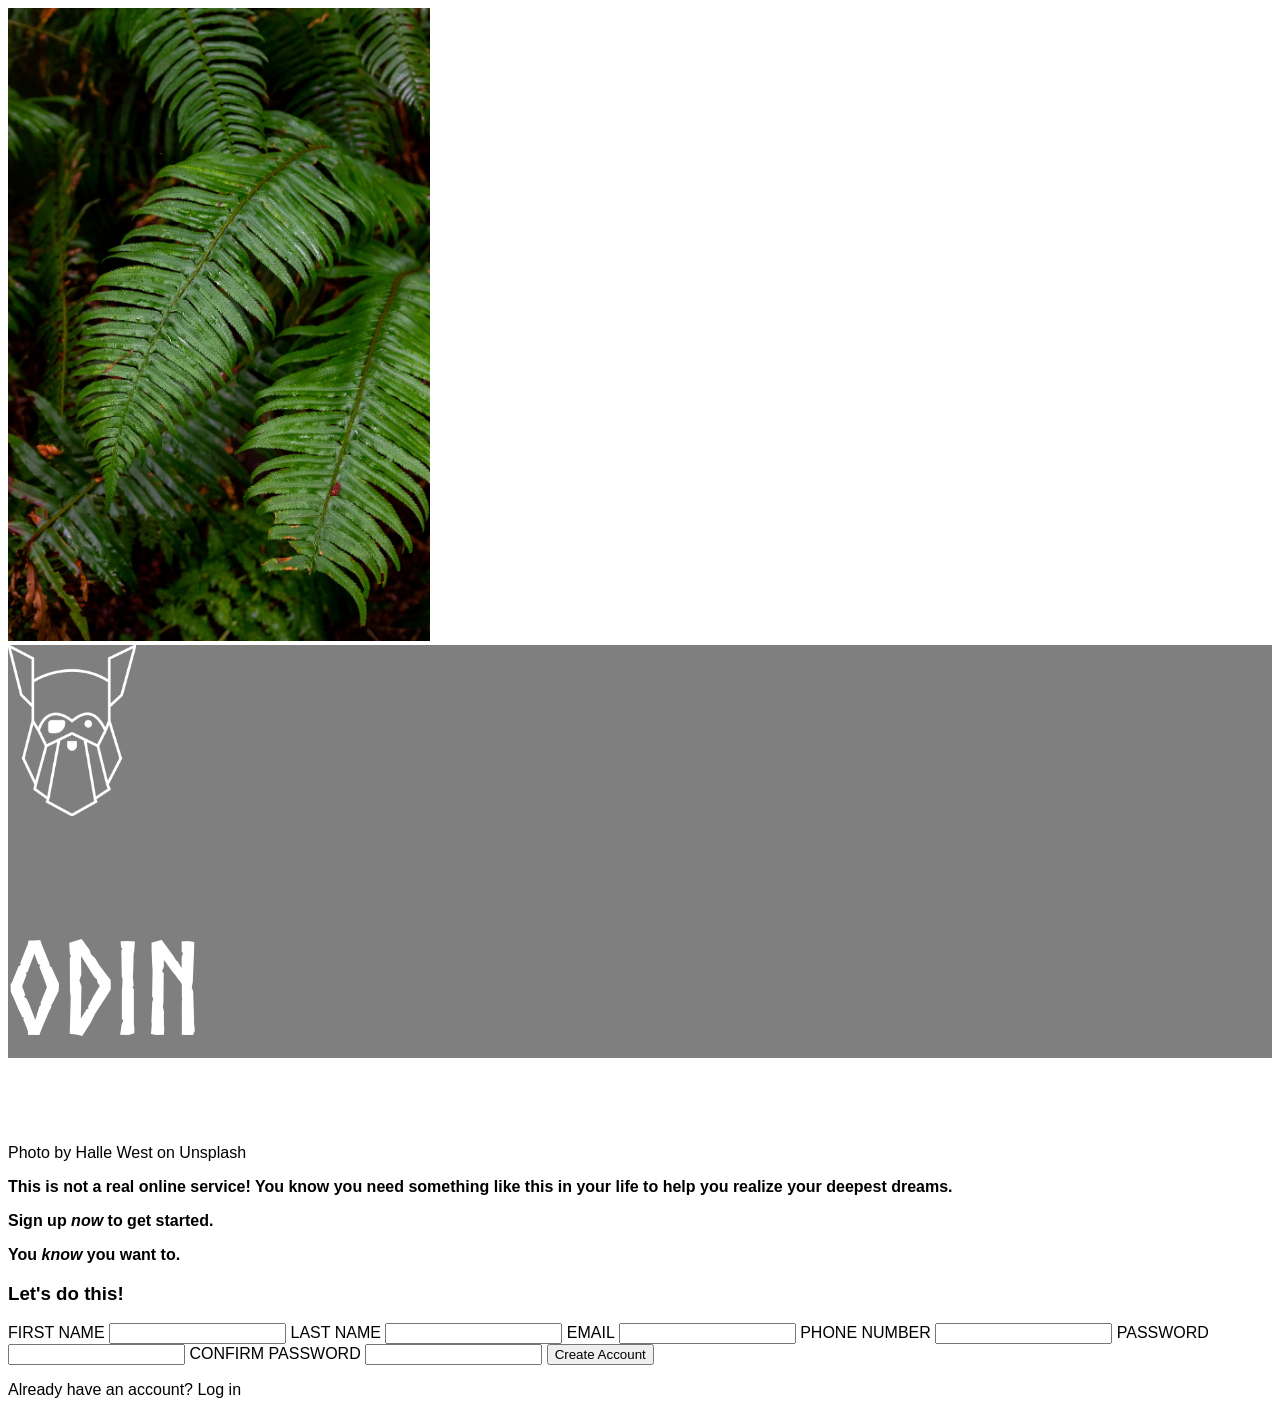
==== index.html @ 485d2ff3 "Apply fonts, set font sizes, set title color to white" ====
<!DOCTYPE html>
<html lang="en">
<head>
    <meta charset="UTF-8">
    <meta name="viewport" content="width=device-width, initial-scale=1.0">
    <link rel="stylesheet" type="text/css" href="styles.css">
    <title>Document</title>
</head>
<body>
    <div id="main-div">
        <div class="container">
            <img id="leaf_background" alt="leaf_background" src="media/halie-west-25xggax4bSA-unsplash.jpg">
            <div id="title">
                <img id="logo" alt="logo" src="media/odin-lined.png">
                <h1>ODIN</h1>
            </div>
            <p>Photo by <a>Halle West</a> on <a>Unsplash</a></p>
        </div>
        <div class="container">
            <div class="paragraph">
                <p>This is not a real online service! You know you need something like this in your life to help you realize your deepest dreams.</p>
                <p>Sign up <i>now</i> to get started.</p>
                <p></p>
                <p>You <i>know</i> you want to.</p>
            </div>

            <form>
                <h3>Let's do this!</h3>
                <label for="first-name">FIRST NAME</label>
                <input type="text" id="first-name" name="first-name" required>

                <label for="last-name">LAST NAME</label>
                <input type="text" id="last-name" name="last-name" required>

                <label for="email">EMAIL</label>
                <input type="email" id="email" name="email" required>

                <label for="phone">PHONE NUMBER</label>
                <input type="tel" id="phone" name="phone" required>

                <label for="password">PASSWORD</label>
                <input type="password" id="password" name="password" required>

                <label for="password-confirm">CONFIRM PASSWORD</label>
                <input type="password" id="password-confirm" name="password-confirm" required>

                <button type="submit">Create Account</button>
                <p>Already have an account? <a>Log in</a></p>

            </form>
        </div>
    </div>
    
</body>
</html>
---- styles.css ----
@font-face {
    font-family: Norse;
    src: url(fonts/Norse.otf);
}

@font-face {
    font-family: Norsebold;
    src: url(fonts/Norsebold.otf);
}

html {
    font-size: 16px;
    font-family: Verdana, Geneva, Tahoma, sans-serif;
}

h1 {
    font-family: Norsebold;
}

#title {
    font-size: 64px;
    background-color: rgba(0, 0, 0, 0.5);
}

#title h1 {
    color: white;
}

img#leaf_background {
    width: 33vw;
}

img#logo {
    width: 2em;
}

.paragraph > p {
    font-weight: bold;
}
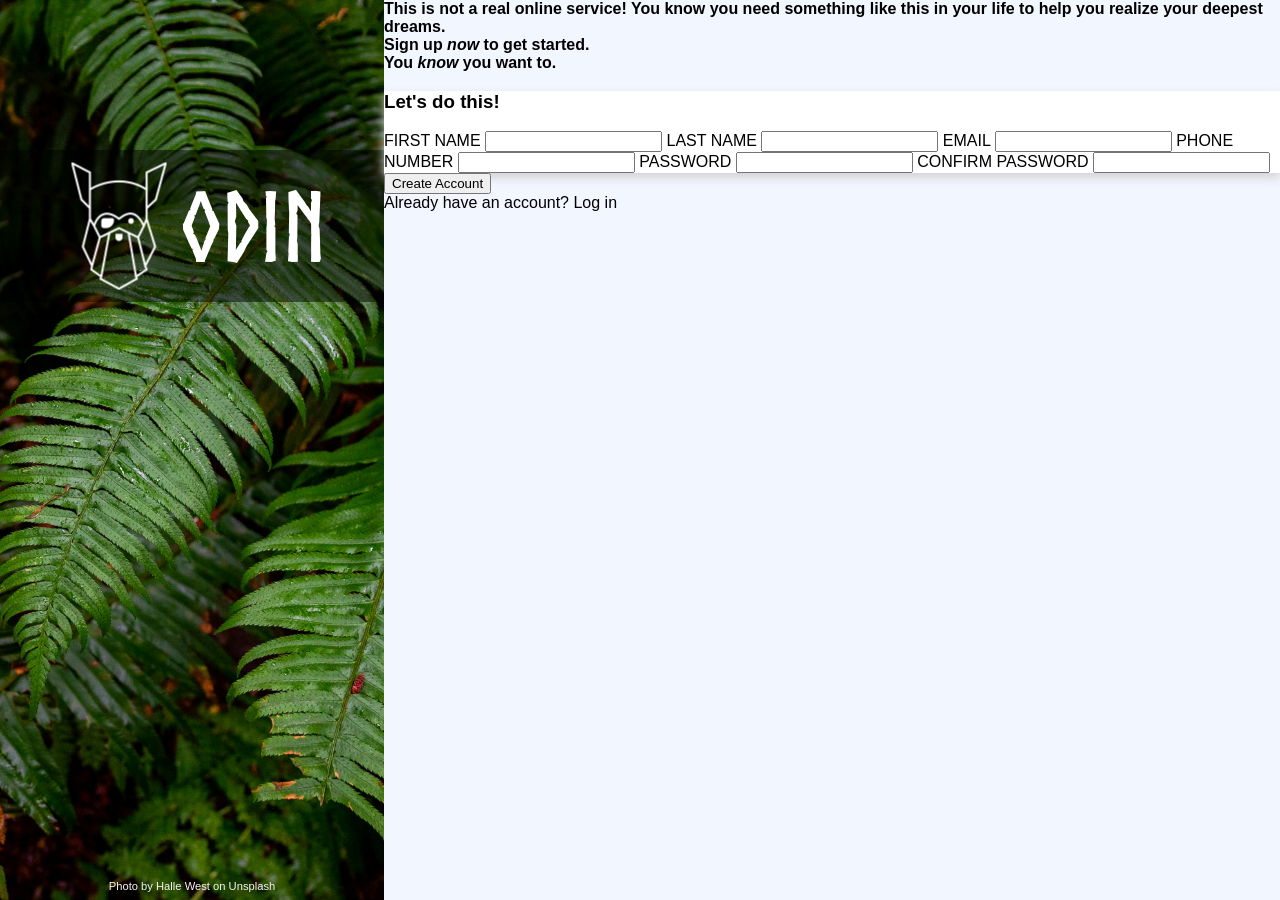
==== commit 052a3d90: "Adjust title, logo, leafbg, container color, form body color" ====
--- a/index.html
+++ b/index.html
@@ -9,14 +9,18 @@
 <body>
     <div id="main-div">
         <div class="container">
-            <img id="leaf_background" alt="leaf_background" src="media/halie-west-25xggax4bSA-unsplash.jpg">
+            <div class="img-wrapper">
+                <img id="leaf_background" alt="leaf_background" src="media/halie-west-25xggax4bSA-unsplash.jpg">
+            </div>
             <div id="title">
                 <img id="logo" alt="logo" src="media/odin-lined.png">
                 <h1>ODIN</h1>
             </div>
-            <p>Photo by <a>Halle West</a> on <a>Unsplash</a></p>
+            <span class="credit">
+                <p>Photo by <a>Halle West</a> on <a>Unsplash</a></p>
+            </span>
         </div>
-        <div class="container">
+        <div class="container" id="content">
             <div class="paragraph">
                 <p>This is not a real online service! You know you need something like this in your life to help you realize your deepest dreams.</p>
                 <p>Sign up <i>now</i> to get started.</p>
@@ -25,24 +29,26 @@
             </div>
 
             <form>
-                <h3>Let's do this!</h3>
-                <label for="first-name">FIRST NAME</label>
-                <input type="text" id="first-name" name="first-name" required>
-
-                <label for="last-name">LAST NAME</label>
-                <input type="text" id="last-name" name="last-name" required>
-
-                <label for="email">EMAIL</label>
-                <input type="email" id="email" name="email" required>
-
-                <label for="phone">PHONE NUMBER</label>
-                <input type="tel" id="phone" name="phone" required>
-
-                <label for="password">PASSWORD</label>
-                <input type="password" id="password" name="password" required>
-
-                <label for="password-confirm">CONFIRM PASSWORD</label>
-                <input type="password" id="password-confirm" name="password-confirm" required>
+                <div class="form-body">
+                    <h3>Let's do this!</h3>
+                    <label for="first-name">FIRST NAME</label>
+                    <input type="text" id="first-name" name="first-name" required>
+    
+                    <label for="last-name">LAST NAME</label>
+                    <input type="text" id="last-name" name="last-name" required>
+    
+                    <label for="email">EMAIL</label>
+                    <input type="email" id="email" name="email" required>
+    
+                    <label for="phone">PHONE NUMBER</label>
+                    <input type="tel" id="phone" name="phone" required>
+    
+                    <label for="password">PASSWORD</label>
+                    <input type="password" id="password" name="password" required>
+    
+                    <label for="password-confirm">CONFIRM PASSWORD</label>
+                    <input type="password" id="password-confirm" name="password-confirm" required>
+                </div>
 
                 <button type="submit">Create Account</button>
                 <p>Already have an account? <a>Log in</a></p>
--- a/styles.css
+++ b/styles.css
@@ -8,9 +8,28 @@
     src: url(fonts/Norsebold.otf);
 }
 
-html {
+html, body {
     font-size: 16px;
     font-family: Verdana, Geneva, Tahoma, sans-serif;
+    margin: 0;
+    padding: 0;
+}
+
+p {
+    margin: 0;
+}
+
+#main-div {
+    display: flex;
+    height: 100vh;
+}
+
+.container {
+    position: relative;
+    display: flex;
+    flex-direction: column;
+    justify-content: flex-start;
+    align-items: center;
 }
 
 h1 {
@@ -18,22 +37,61 @@
 }
 
 #title {
-    font-size: 64px;
+    display: flex;
+    justify-content: center;
+    align-items: center;
+    font-size: 48px;
     background-color: rgba(0, 0, 0, 0.5);
+    position: absolute;
+    margin: 0;
+    padding: 1rem 0;
+    width: 100%;
+    height: 2.5em;
+    top: 150px;
 }
 
 #title h1 {
+    position: relative;
     color: white;
+    margin: 0;
+    right: 128px;
 }
 
-img#leaf_background {
-    width: 33vw;
+.img-wrapper {
+    width: 30vw;
+    height: 100vh;
+    overflow: hidden;
+}
+
+.img-wrapper img {
+    width: 100%;
+    height: 100%;
+    object-fit: cover;
+}
+
+.credit {
+    color: whitesmoke;
+    position: absolute;
+    padding: 0;
+    margin: 0;
+    bottom: 0.5rem;
+    font-size: 0.7rem;
 }
 
 img#logo {
-    width: 2em;
+    scale: 0.25;
+    margin: 0;
 }
 
 .paragraph > p {
     font-weight: bold;
+}
+
+.container#content {
+    background-color: #f2f6ff
+}
+
+.form-body {
+    background-color: white;
+    box-shadow: 0px 5px 10px lightgray;
 }
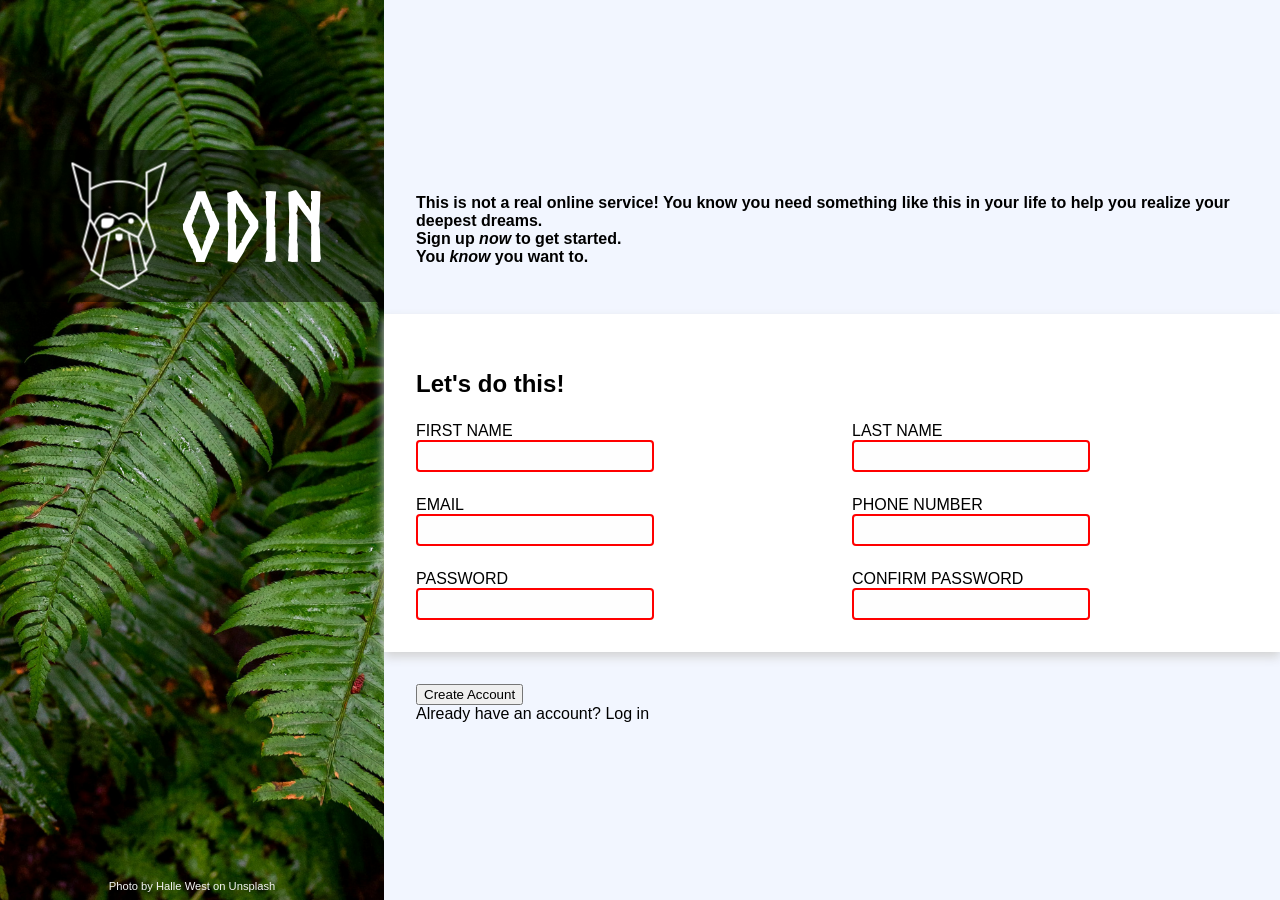
==== commit f19a16d6: "Add grid layout to form, add form styles" ====
--- a/index.html
+++ b/index.html
@@ -31,27 +31,38 @@
             <form>
                 <div class="form-body">
                     <h3>Let's do this!</h3>
-                    <label for="first-name">FIRST NAME</label>
-                    <input type="text" id="first-name" name="first-name" required>
-    
-                    <label for="last-name">LAST NAME</label>
-                    <input type="text" id="last-name" name="last-name" required>
-    
-                    <label for="email">EMAIL</label>
-                    <input type="email" id="email" name="email" required>
-    
-                    <label for="phone">PHONE NUMBER</label>
-                    <input type="tel" id="phone" name="phone" required>
-    
-                    <label for="password">PASSWORD</label>
-                    <input type="password" id="password" name="password" required>
-    
-                    <label for="password-confirm">CONFIRM PASSWORD</label>
-                    <input type="password" id="password-confirm" name="password-confirm" required>
+                    <div class="input-grid">
+                        <div class="input-cell">
+                            <label for="first-name">FIRST NAME</label>
+                            <input type="text" id="first-name" name="first-name" required>
+                        </div>
+                        <div class="input-cell">
+                            <label for="last-name">LAST NAME</label>
+                            <input type="text" id="last-name" name="last-name" required>
+                        </div>
+                        <div class="input-cell">
+                            <label for="email">EMAIL</label>
+                            <input type="email" id="email" name="email" required>
+                        </div>
+                        <div class="input-cell">
+                            <label for="phone">PHONE NUMBER</label>
+                            <input type="tel" id="phone" name="phone" required>
+                        </div>
+                        <div class="input-cell">
+                            <label for="password">PASSWORD</label>
+                            <input type="password" id="password" name="password" required>
+                        </div>
+                        <div class="input-cell">
+                            <label for="password-confirm">CONFIRM PASSWORD</label>
+                            <input type="password" id="password-confirm" name="password-confirm" required>
+                        </div>
+                    </div>
+                </div>
+                <div class="btn-wrapper">
+                    <button type="submit">Create Account</button>
+                    <p>Already have an account? <a>Log in</a></p>
                 </div>
 
-                <button type="submit">Create Account</button>
-                <p>Already have an account? <a>Log in</a></p>
 
             </form>
         </div>
--- a/styles.css
+++ b/styles.css
@@ -10,7 +10,7 @@
 
 html, body {
     font-size: 16px;
-    font-family: Verdana, Geneva, Tahoma, sans-serif;
+    font-family: Arial, Helvetica, sans-serif;
     margin: 0;
     padding: 0;
 }
@@ -28,7 +28,7 @@
     position: relative;
     display: flex;
     flex-direction: column;
-    justify-content: flex-start;
+    justify-content: center;
     align-items: center;
 }
 
@@ -83,6 +83,10 @@
     margin: 0;
 }
 
+.paragraph {
+    margin: 1rem 0;
+    padding: 2rem 2rem;
+}
 .paragraph > p {
     font-weight: bold;
 }
@@ -91,7 +95,58 @@
     background-color: #f2f6ff
 }
 
+form {
+    width: 100%;
+}
+
+form h3 {
+    font-size: 24px;
+}
+
 .form-body {
     background-color: white;
     box-shadow: 0px 5px 10px lightgray;
-}+    padding: 2rem 2rem;
+}
+
+.form-body input {
+    appearance: none;
+    box-sizing: border-box;
+    outline: none;
+    font-family: Arial, Helvetica, sans-serif;
+    width: 60%;
+    height: 2rem;
+    border-radius: 0.25rem;
+    border: 2px solid lightgray;
+    background-color: rgb(254, 254, 254);
+    transition: border-color 0.3s ease;
+}
+
+input:focus {
+    border-color: rgb(65, 135, 255);
+    box-shadow: 1px 1px 8px 1px rgb(141, 141, 141);
+}
+
+input:invalid {
+    border: 2px solid red;
+}
+
+.input-grid {
+    display: grid;
+    grid-template-columns: 1fr 1fr;
+    column-gap: 2.5rem;
+    row-gap: 1.5rem;
+}
+
+.input-cell {
+    display: flex;
+    flex-direction: column;
+    justify-content: center;
+    align-items: flex-start;
+}
+
+.btn-wrapper {
+    padding: 2rem 2rem;
+}
+
+
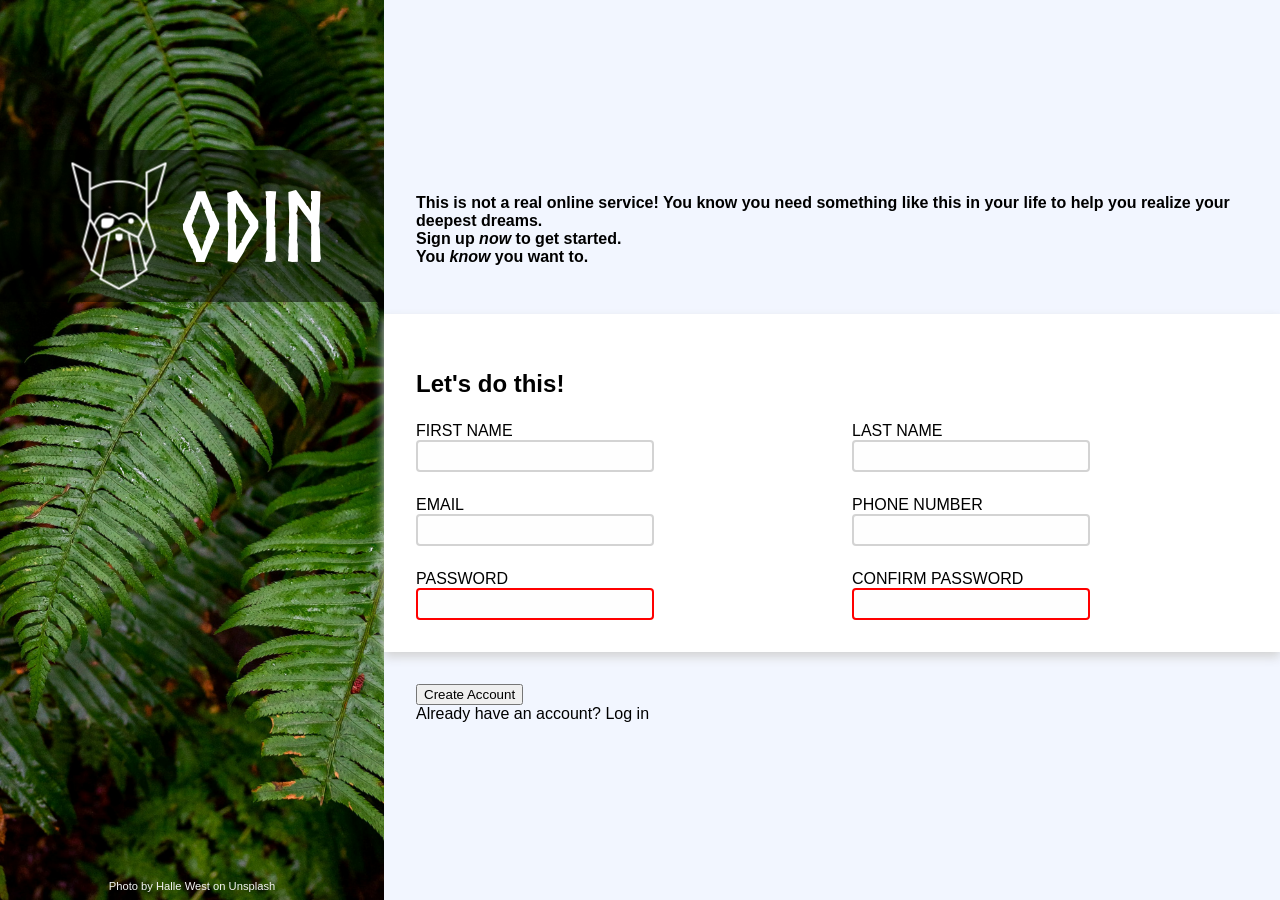
==== commit cc9e80da: "Remove required tag on inputs except password" ====
--- a/index.html
+++ b/index.html
@@ -34,19 +34,19 @@
                     <div class="input-grid">
                         <div class="input-cell">
                             <label for="first-name">FIRST NAME</label>
-                            <input type="text" id="first-name" name="first-name" required>
+                            <input type="text" id="first-name" name="first-name">
                         </div>
                         <div class="input-cell">
                             <label for="last-name">LAST NAME</label>
-                            <input type="text" id="last-name" name="last-name" required>
+                            <input type="text" id="last-name" name="last-name">
                         </div>
                         <div class="input-cell">
                             <label for="email">EMAIL</label>
-                            <input type="email" id="email" name="email" required>
+                            <input type="email" id="email" name="email">
                         </div>
                         <div class="input-cell">
                             <label for="phone">PHONE NUMBER</label>
-                            <input type="tel" id="phone" name="phone" required>
+                            <input type="tel" id="phone" name="phone">
                         </div>
                         <div class="input-cell">
                             <label for="password">PASSWORD</label>
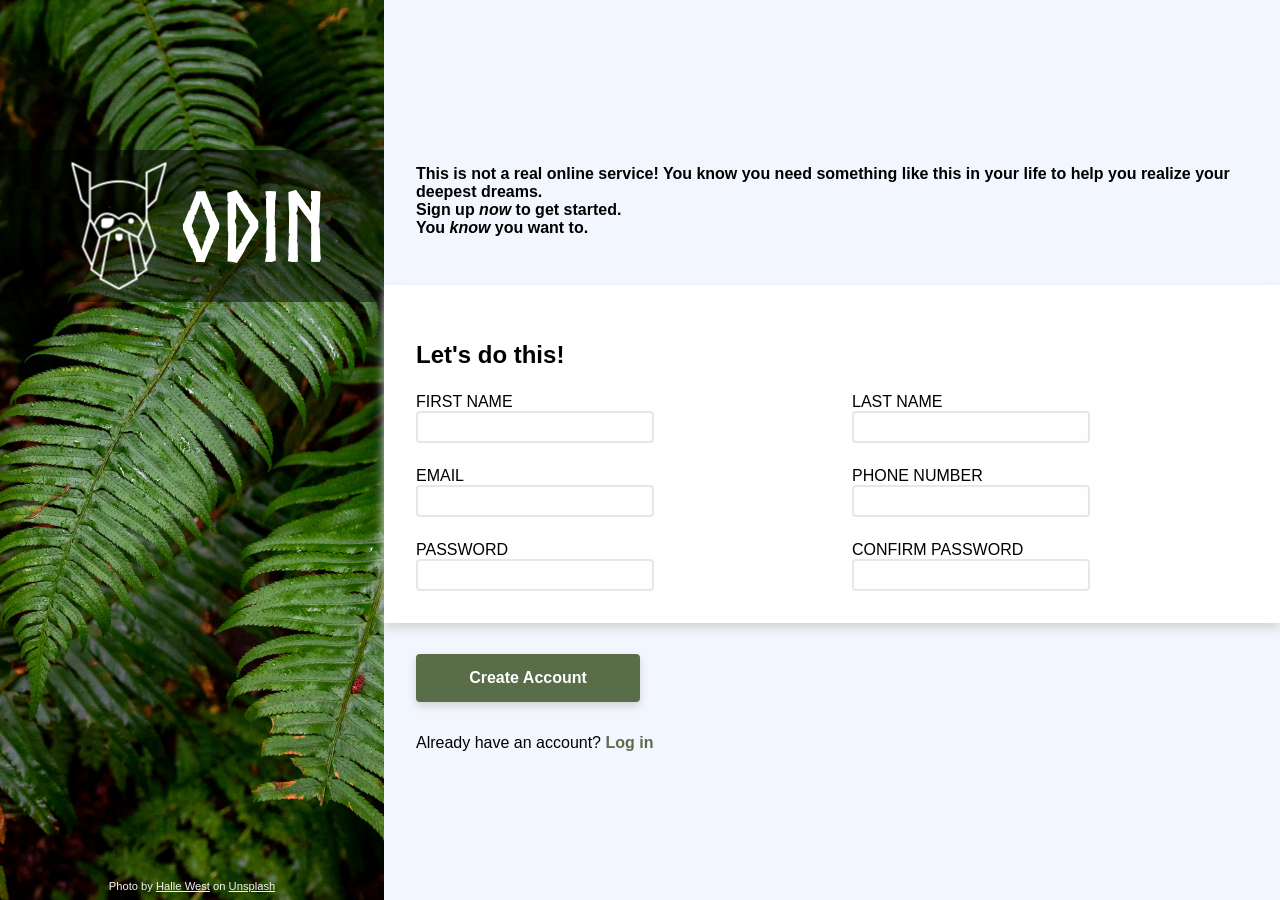
==== commit 5a17a8b6: "Style submit btn, link, add flex-grow" ====
--- a/index.html
+++ b/index.html
@@ -17,7 +17,7 @@
                 <h1>ODIN</h1>
             </div>
             <span class="credit">
-                <p>Photo by <a>Halle West</a> on <a>Unsplash</a></p>
+                <p>Photo by <a href="https://unsplash.com/photos/green-leaf-plant-in-close-up-photography-25xggax4bSA" target="_blank">Halle West</a> on <a href="https://unsplash.com/" target="_blank">Unsplash</a></p>
             </span>
         </div>
         <div class="container" id="content">
@@ -60,7 +60,7 @@
                 </div>
                 <div class="btn-wrapper">
                     <button type="submit">Create Account</button>
-                    <p>Already have an account? <a>Log in</a></p>
+                    <p>Already have an account? <a href="../login.html">Log in</a></p>
                 </div>
 
 
--- a/styles.css
+++ b/styles.css
@@ -22,6 +22,7 @@
 #main-div {
     display: flex;
     height: 100vh;
+    width: 100vw;
 }
 
 .container {
@@ -78,6 +79,10 @@
     font-size: 0.7rem;
 }
 
+.credit a {
+    color: whitesmoke;
+}
+
 img#logo {
     scale: 0.25;
     margin: 0;
@@ -92,7 +97,8 @@
 }
 
 .container#content {
-    background-color: #f2f6ff
+    background-color: #f2f6ff;
+    flex-grow: 2;
 }
 
 form {
@@ -117,7 +123,7 @@
     width: 60%;
     height: 2rem;
     border-radius: 0.25rem;
-    border: 2px solid lightgray;
+    border: 2px solid #E5E7EB;
     background-color: rgb(254, 254, 254);
     transition: border-color 0.3s ease;
 }
@@ -127,7 +133,7 @@
     box-shadow: 1px 1px 8px 1px rgb(141, 141, 141);
 }
 
-input:invalid {
+input:user-invalid {
     border: 2px solid red;
 }
 
@@ -146,7 +152,43 @@
 }
 
 .btn-wrapper {
-    padding: 2rem 2rem;
+    display: flex;
+    flex-direction: column;
+    justify-content: center;
+    align-items: flex-start;
+    /* border: solid 2px red; */
+    width: 20rem;
+    height: 10rem;
+    padding: 0 2rem;
+}
+
+.btn-wrapper button {
+    appearance: none;
+    box-sizing: border-box;
+    font-size: 1rem;
+    font-weight: bold;
+    color: white;
+    background-color: #596D48;
+    border-radius: 0.25rem;
+    border: none;
+    width: 70%;
+    height: 30%;
+    margin-bottom: 2rem;
+    box-shadow: 0px 4px 8px lightgray;
+}
+
+.btn-wrapper button:hover {
+    background-color: #4d5f3d;
+}
+
+.btn-wrapper button:active {
+    background-color: #345031;
+}
+
+.btn-wrapper a {
+    color: #596D48;
+    font-weight: bold;
+    text-decoration: none;
 }
 
 
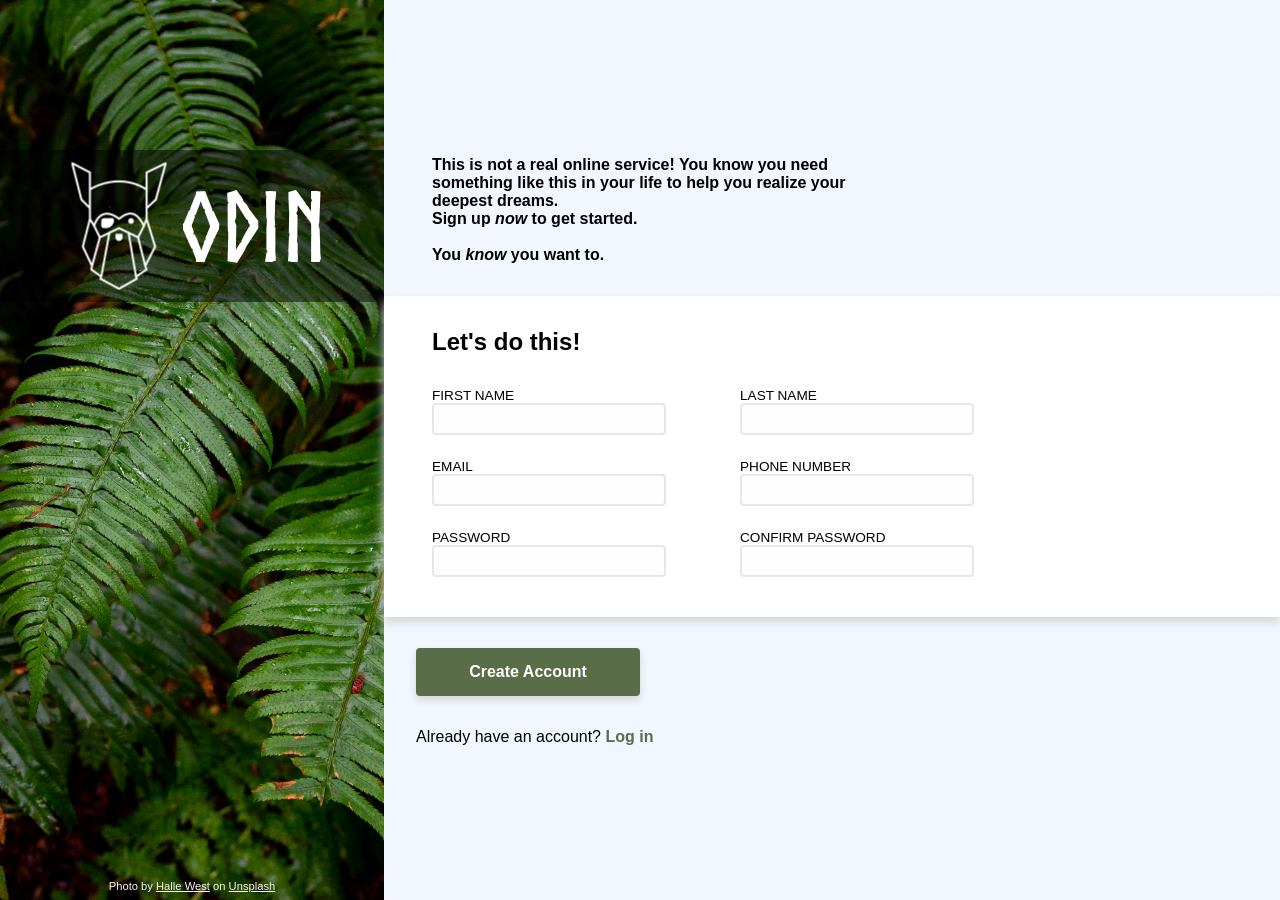
==== commit 9459687e: "Resize grid cell, fix label, resize paragraph" ====
--- a/index.html
+++ b/index.html
@@ -24,7 +24,7 @@
             <div class="paragraph">
                 <p>This is not a real online service! You know you need something like this in your life to help you realize your deepest dreams.</p>
                 <p>Sign up <i>now</i> to get started.</p>
-                <p></p>
+                <br>
                 <p>You <i>know</i> you want to.</p>
             </div>
 
--- a/styles.css
+++ b/styles.css
@@ -89,8 +89,8 @@
 }
 
 .paragraph {
-    margin: 1rem 0;
-    padding: 2rem 2rem;
+    padding: 2rem 3rem;
+    max-width: 50%;
 }
 .paragraph > p {
     font-weight: bold;
@@ -99,6 +99,7 @@
 .container#content {
     background-color: #f2f6ff;
     flex-grow: 2;
+    align-items: flex-start;
 }
 
 form {
@@ -112,7 +113,7 @@
 .form-body {
     background-color: white;
     box-shadow: 0px 5px 10px lightgray;
-    padding: 2rem 2rem;
+    padding: 0.5rem 3rem;
 }
 
 .form-body input {
@@ -120,7 +121,7 @@
     box-sizing: border-box;
     outline: none;
     font-family: Arial, Helvetica, sans-serif;
-    width: 60%;
+    width: 80%;
     height: 2rem;
     border-radius: 0.25rem;
     border: 2px solid #E5E7EB;
@@ -140,8 +141,10 @@
 .input-grid {
     display: grid;
     grid-template-columns: 1fr 1fr;
-    column-gap: 2.5rem;
+    column-gap: 1rem;
     row-gap: 1.5rem;
+    margin: 2rem 0;
+    width: 75%;
 }
 
 .input-cell {
@@ -149,6 +152,10 @@
     flex-direction: column;
     justify-content: center;
     align-items: flex-start;
+}
+
+label {
+    font-size: 0.85rem;
 }
 
 .btn-wrapper {
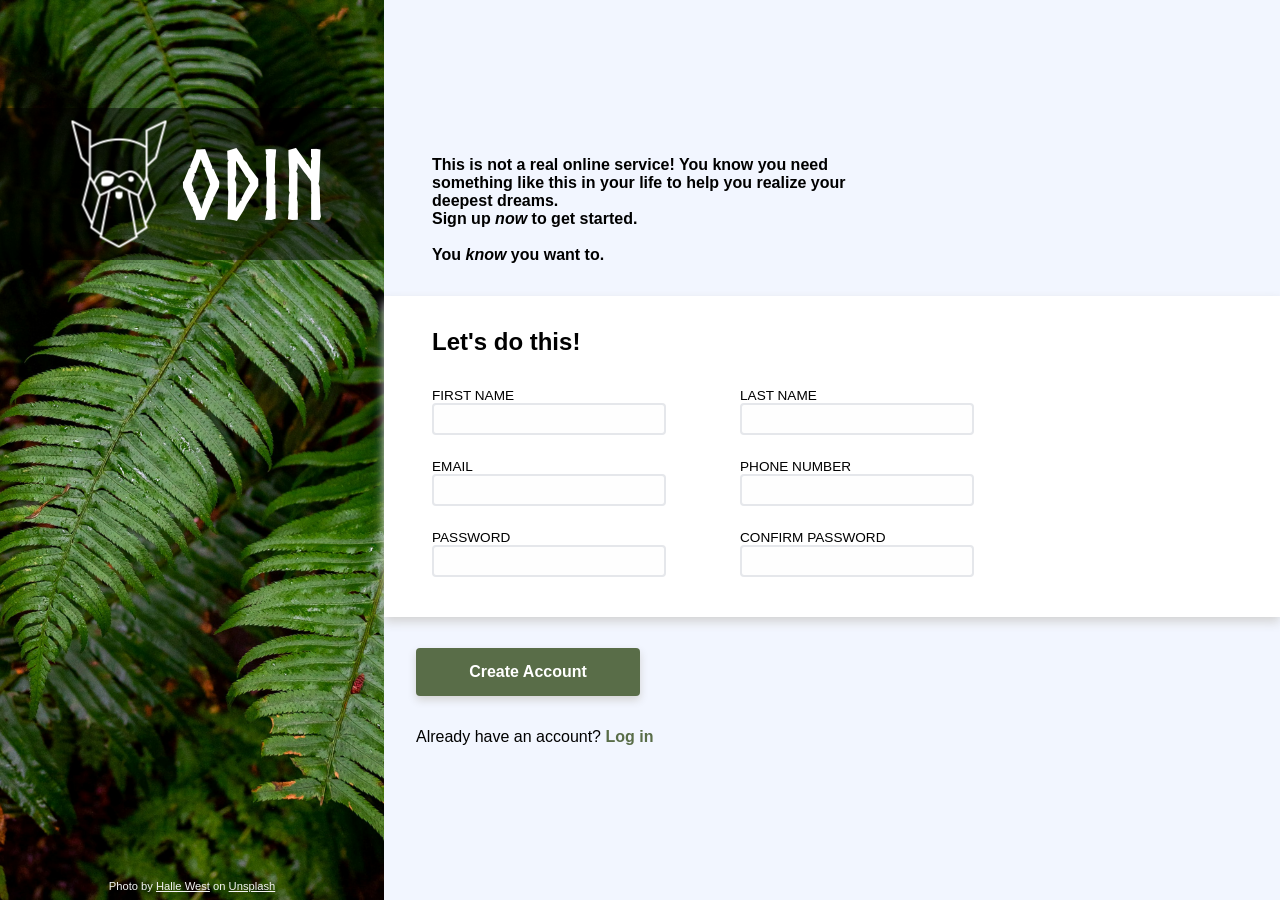
==== commit 1a5f0a7a: "Align sidebar title with form body" ====
--- a/index.html
+++ b/index.html
@@ -8,7 +8,7 @@
 </head>
 <body>
     <div id="main-div">
-        <div class="container">
+        <div class="container" id="sidebar">
             <div class="img-wrapper">
                 <img id="leaf_background" alt="leaf_background" src="media/halie-west-25xggax4bSA-unsplash.jpg">
             </div>
--- a/styles.css
+++ b/styles.css
@@ -48,7 +48,8 @@
     padding: 1rem 0;
     width: 100%;
     height: 2.5em;
-    top: 150px;
+    top: 12%;
+    z-index: 10;
 }
 
 #title h1 {
